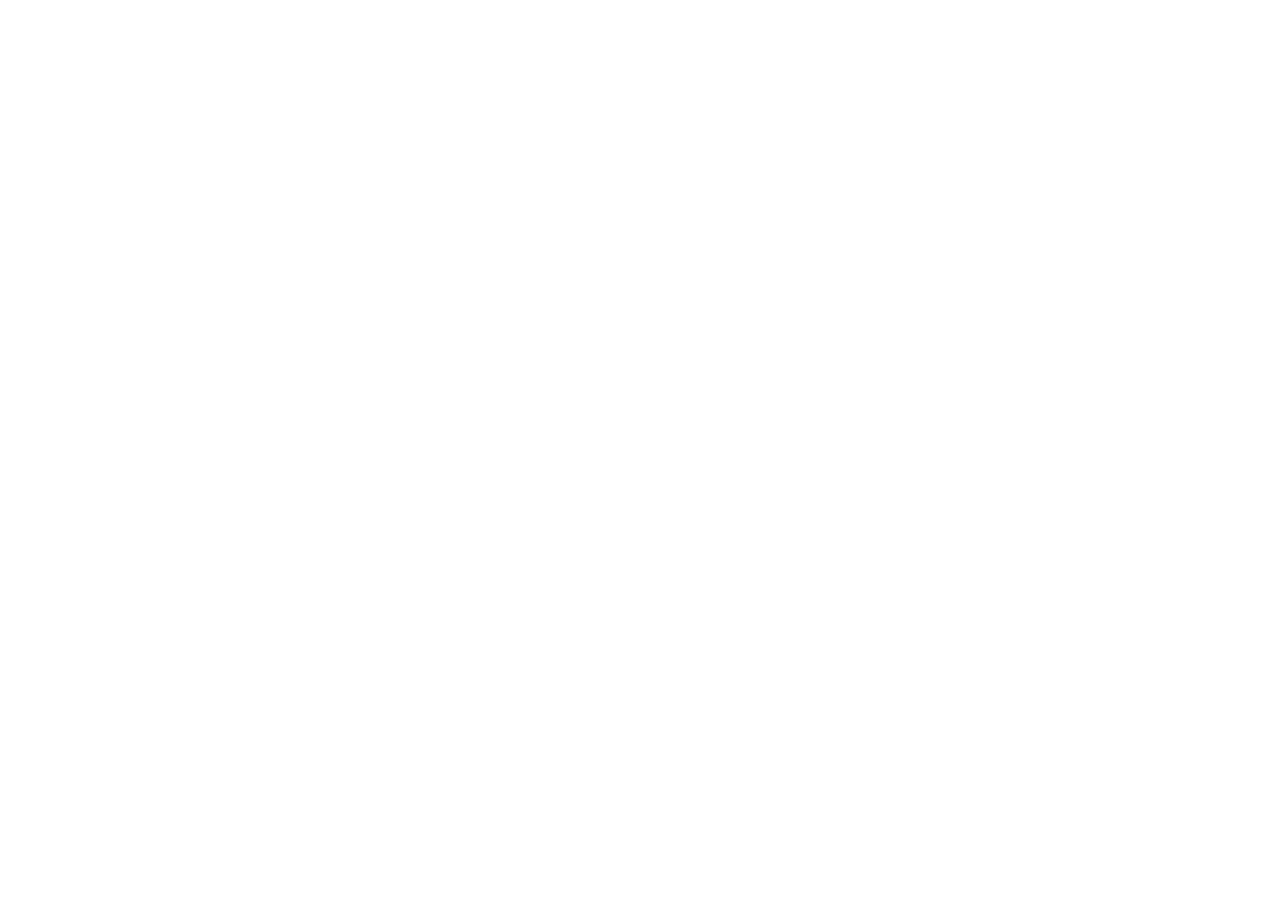
==== quotegenerator/index.html @ 9acc6aa1 "project setup" ====
<!DOCTYPE html>
<html lang="en">

<head>
    <meta charset="UTF-8">
    <meta name="viewport" content="width=device-width, initial-scale=1.0">
    <title>Document</title>
</head>

<body>

</body>

</html>
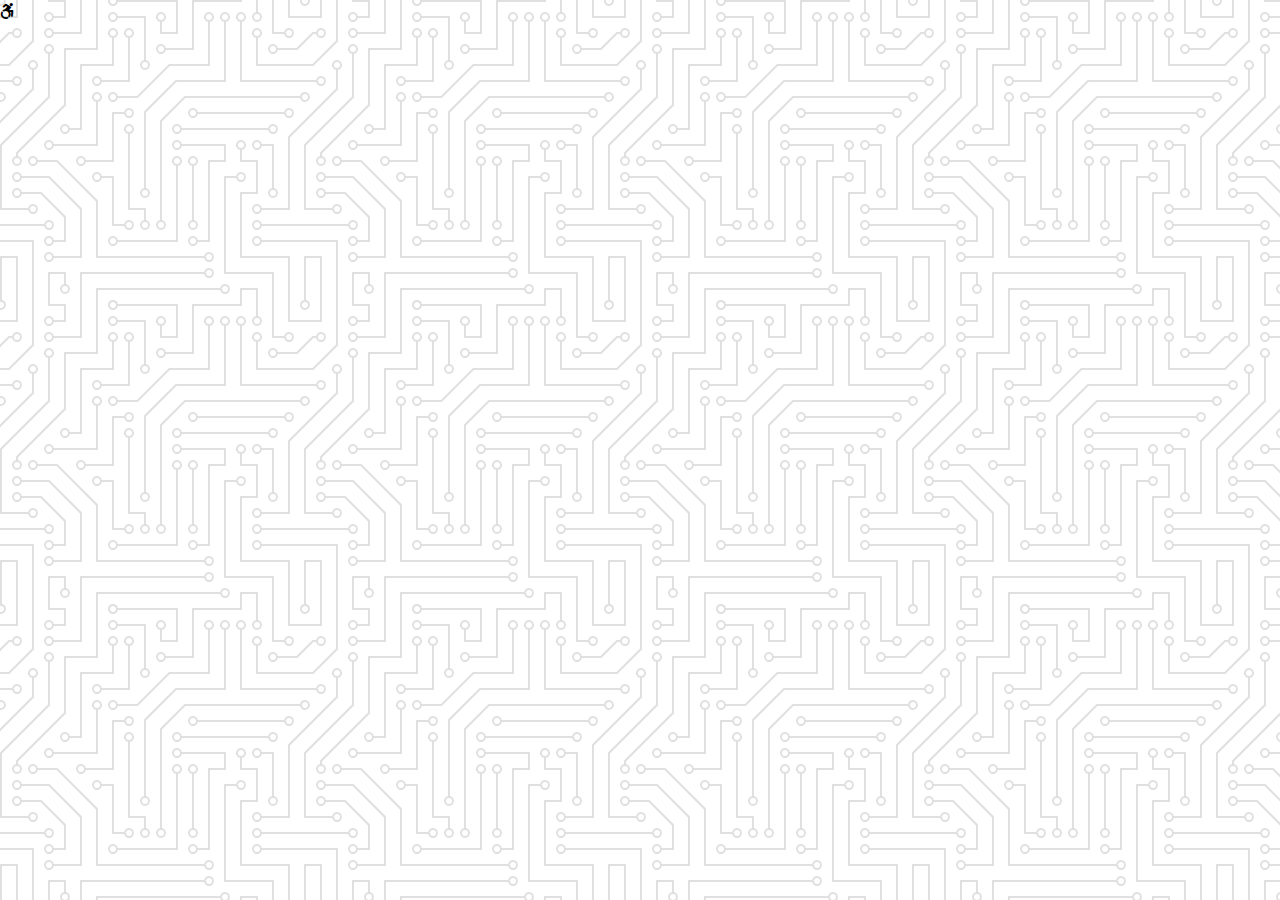
==== commit 9780d70d: "minor" ====
--- a/quotegenerator/index.html
+++ b/quotegenerator/index.html
@@ -4,11 +4,17 @@
 <head>
     <meta charset="UTF-8">
     <meta name="viewport" content="width=device-width, initial-scale=1.0">
-    <title>Document</title>
+    <title>Template</title>
+    <link rel="shortcut icon" href="favicon.ico" type="image/x-icon">
+    <link rel="icon" href="/favicon.ico" type="image/x-icon">
+    <link rel="stylesheet" href="https://cdnjs.cloudflare.com/ajax/libs/font-awesome/5.10.2/css/all.min.css" />
+    <link rel="stylesheet" href="main.css">
 </head>
 
 <body>
-
+    <i class="fab fa-accessible-icon"></i>
+    <!-- Scripts -->
+    <script src="script.js"></script>
 </body>
 
 </html>--- a/quotegenerator/main.css
+++ b/quotegenerator/main.css
@@ -0,0 +1,14 @@
+@import url('https://fonts.googleapis.com/css2?family=Open+Sans:wght@700&display=swap');
+html {
+    box-sizing: border-box;
+}
+
+body {
+    color: black;
+    margin: 0;
+    padding: 0;
+    min-height: 100vh;
+    font-family: 'Open Sans', sans-serif;
+    background-color: #ffffff;
+    background-image: url("data:image/svg+xml,%3Csvg xmlns='http://www.w3.org/2000/svg' viewBox='0 0 304 304' width='304' height='304'%3E%3Cpath fill='%23000000' fill-opacity='0.12' d='M44.1 224a5 5 0 1 1 0 2H0v-2h44.1zm160 48a5 5 0 1 1 0 2H82v-2h122.1zm57.8-46a5 5 0 1 1 0-2H304v2h-42.1zm0 16a5 5 0 1 1 0-2H304v2h-42.1zm6.2-114a5 5 0 1 1 0 2h-86.2a5 5 0 1 1 0-2h86.2zm-256-48a5 5 0 1 1 0 2H0v-2h12.1zm185.8 34a5 5 0 1 1 0-2h86.2a5 5 0 1 1 0 2h-86.2zM258 12.1a5 5 0 1 1-2 0V0h2v12.1zm-64 208a5 5 0 1 1-2 0v-54.2a5 5 0 1 1 2 0v54.2zm48-198.2V80h62v2h-64V21.9a5 5 0 1 1 2 0zm16 16V64h46v2h-48V37.9a5 5 0 1 1 2 0zm-128 96V208h16v12.1a5 5 0 1 1-2 0V210h-16v-76.1a5 5 0 1 1 2 0zm-5.9-21.9a5 5 0 1 1 0 2H114v48H85.9a5 5 0 1 1 0-2H112v-48h12.1zm-6.2 130a5 5 0 1 1 0-2H176v-74.1a5 5 0 1 1 2 0V242h-60.1zm-16-64a5 5 0 1 1 0-2H114v48h10.1a5 5 0 1 1 0 2H112v-48h-10.1zM66 284.1a5 5 0 1 1-2 0V274H50v30h-2v-32h18v12.1zM236.1 176a5 5 0 1 1 0 2H226v94h48v32h-2v-30h-48v-98h12.1zm25.8-30a5 5 0 1 1 0-2H274v44.1a5 5 0 1 1-2 0V146h-10.1zm-64 96a5 5 0 1 1 0-2H208v-80h16v-14h-42.1a5 5 0 1 1 0-2H226v18h-16v80h-12.1zm86.2-210a5 5 0 1 1 0 2H272V0h2v32h10.1zM98 101.9V146H53.9a5 5 0 1 1 0-2H96v-42.1a5 5 0 1 1 2 0zM53.9 34a5 5 0 1 1 0-2H80V0h2v34H53.9zm60.1 3.9V66H82v64H69.9a5 5 0 1 1 0-2H80V64h32V37.9a5 5 0 1 1 2 0zM101.9 82a5 5 0 1 1 0-2H128V37.9a5 5 0 1 1 2 0V82h-28.1zm16-64a5 5 0 1 1 0-2H146v44.1a5 5 0 1 1-2 0V18h-26.1zm102.2 270a5 5 0 1 1 0 2H98v14h-2v-16h124.1zM242 149.9V160h16v34h-16v62h48v48h-2v-46h-48v-66h16v-30h-16v-12.1a5 5 0 1 1 2 0zM53.9 18a5 5 0 1 1 0-2H64V2H48V0h18v18H53.9zm112 32a5 5 0 1 1 0-2H192V0h50v2h-48v48h-28.1zm-48-48a5 5 0 0 1-9.8-2h2.07a3 3 0 1 0 5.66 0H178v34h-18V21.9a5 5 0 1 1 2 0V32h14V2h-58.1zm0 96a5 5 0 1 1 0-2H137l32-32h39V21.9a5 5 0 1 1 2 0V66h-40.17l-32 32H117.9zm28.1 90.1a5 5 0 1 1-2 0v-76.51L175.59 80H224V21.9a5 5 0 1 1 2 0V82h-49.59L146 112.41v75.69zm16 32a5 5 0 1 1-2 0v-99.51L184.59 96H300.1a5 5 0 0 1 3.9-3.9v2.07a3 3 0 0 0 0 5.66v2.07a5 5 0 0 1-3.9-3.9H185.41L162 121.41v98.69zm-144-64a5 5 0 1 1-2 0v-3.51l48-48V48h32V0h2v50H66v55.41l-48 48v2.69zM50 53.9v43.51l-48 48V208h26.1a5 5 0 1 1 0 2H0v-65.41l48-48V53.9a5 5 0 1 1 2 0zm-16 16V89.41l-34 34v-2.82l32-32V69.9a5 5 0 1 1 2 0zM12.1 32a5 5 0 1 1 0 2H9.41L0 43.41V40.6L8.59 32h3.51zm265.8 18a5 5 0 1 1 0-2h18.69l7.41-7.41v2.82L297.41 50H277.9zm-16 160a5 5 0 1 1 0-2H288v-71.41l16-16v2.82l-14 14V210h-28.1zm-208 32a5 5 0 1 1 0-2H64v-22.59L40.59 194H21.9a5 5 0 1 1 0-2H41.41L66 216.59V242H53.9zm150.2 14a5 5 0 1 1 0 2H96v-56.6L56.6 162H37.9a5 5 0 1 1 0-2h19.5L98 200.6V256h106.1zm-150.2 2a5 5 0 1 1 0-2H80v-46.59L48.59 178H21.9a5 5 0 1 1 0-2H49.41L82 208.59V258H53.9zM34 39.8v1.61L9.41 66H0v-2h8.59L32 40.59V0h2v39.8zM2 300.1a5 5 0 0 1 3.9 3.9H3.83A3 3 0 0 0 0 302.17V256h18v48h-2v-46H2v42.1zM34 241v63h-2v-62H0v-2h34v1zM17 18H0v-2h16V0h2v18h-1zm273-2h14v2h-16V0h2v16zm-32 273v15h-2v-14h-14v14h-2v-16h18v1zM0 92.1A5.02 5.02 0 0 1 6 97a5 5 0 0 1-6 4.9v-2.07a3 3 0 1 0 0-5.66V92.1zM80 272h2v32h-2v-32zm37.9 32h-2.07a3 3 0 0 0-5.66 0h-2.07a5 5 0 0 1 9.8 0zM5.9 0A5.02 5.02 0 0 1 0 5.9V3.83A3 3 0 0 0 3.83 0H5.9zm294.2 0h2.07A3 3 0 0 0 304 3.83V5.9a5 5 0 0 1-3.9-5.9zm3.9 300.1v2.07a3 3 0 0 0-1.83 1.83h-2.07a5 5 0 0 1 3.9-3.9zM97 100a3 3 0 1 0 0-6 3 3 0 0 0 0 6zm0-16a3 3 0 1 0 0-6 3 3 0 0 0 0 6zm16 16a3 3 0 1 0 0-6 3 3 0 0 0 0 6zm16 16a3 3 0 1 0 0-6 3 3 0 0 0 0 6zm0 16a3 3 0 1 0 0-6 3 3 0 0 0 0 6zm-48 32a3 3 0 1 0 0-6 3 3 0 0 0 0 6zm16 16a3 3 0 1 0 0-6 3 3 0 0 0 0 6zm32 48a3 3 0 1 0 0-6 3 3 0 0 0 0 6zm-16 16a3 3 0 1 0 0-6 3 3 0 0 0 0 6zm32-16a3 3 0 1 0 0-6 3 3 0 0 0 0 6zm0-32a3 3 0 1 0 0-6 3 3 0 0 0 0 6zm16 32a3 3 0 1 0 0-6 3 3 0 0 0 0 6zm32 16a3 3 0 1 0 0-6 3 3 0 0 0 0 6zm0-16a3 3 0 1 0 0-6 3 3 0 0 0 0 6zm-16-64a3 3 0 1 0 0-6 3 3 0 0 0 0 6zm16 0a3 3 0 1 0 0-6 3 3 0 0 0 0 6zm16 96a3 3 0 1 0 0-6 3 3 0 0 0 0 6zm0 16a3 3 0 1 0 0-6 3 3 0 0 0 0 6zm16 16a3 3 0 1 0 0-6 3 3 0 0 0 0 6zm16-144a3 3 0 1 0 0-6 3 3 0 0 0 0 6zm0 32a3 3 0 1 0 0-6 3 3 0 0 0 0 6zm16-32a3 3 0 1 0 0-6 3 3 0 0 0 0 6zm16-16a3 3 0 1 0 0-6 3 3 0 0 0 0 6zm-96 0a3 3 0 1 0 0-6 3 3 0 0 0 0 6zm0 16a3 3 0 1 0 0-6 3 3 0 0 0 0 6zm16-32a3 3 0 1 0 0-6 3 3 0 0 0 0 6zm96 0a3 3 0 1 0 0-6 3 3 0 0 0 0 6zm-16-64a3 3 0 1 0 0-6 3 3 0 0 0 0 6zm16-16a3 3 0 1 0 0-6 3 3 0 0 0 0 6zm-32 0a3 3 0 1 0 0-6 3 3 0 0 0 0 6zm0-16a3 3 0 1 0 0-6 3 3 0 0 0 0 6zm-16 0a3 3 0 1 0 0-6 3 3 0 0 0 0 6zm-16 0a3 3 0 1 0 0-6 3 3 0 0 0 0 6zm-16 0a3 3 0 1 0 0-6 3 3 0 0 0 0 6zM49 36a3 3 0 1 0 0-6 3 3 0 0 0 0 6zm-32 0a3 3 0 1 0 0-6 3 3 0 0 0 0 6zm32 16a3 3 0 1 0 0-6 3 3 0 0 0 0 6zM33 68a3 3 0 1 0 0-6 3 3 0 0 0 0 6zm16-48a3 3 0 1 0 0-6 3 3 0 0 0 0 6zm0 240a3 3 0 1 0 0-6 3 3 0 0 0 0 6zm16 32a3 3 0 1 0 0-6 3 3 0 0 0 0 6zm-16-64a3 3 0 1 0 0-6 3 3 0 0 0 0 6zm0 16a3 3 0 1 0 0-6 3 3 0 0 0 0 6zm-16-32a3 3 0 1 0 0-6 3 3 0 0 0 0 6zm80-176a3 3 0 1 0 0-6 3 3 0 0 0 0 6zm16 0a3 3 0 1 0 0-6 3 3 0 0 0 0 6zm-16-16a3 3 0 1 0 0-6 3 3 0 0 0 0 6zm32 48a3 3 0 1 0 0-6 3 3 0 0 0 0 6zm16-16a3 3 0 1 0 0-6 3 3 0 0 0 0 6zm0-32a3 3 0 1 0 0-6 3 3 0 0 0 0 6zm112 176a3 3 0 1 0 0-6 3 3 0 0 0 0 6zm-16 16a3 3 0 1 0 0-6 3 3 0 0 0 0 6zm0 16a3 3 0 1 0 0-6 3 3 0 0 0 0 6zm0 16a3 3 0 1 0 0-6 3 3 0 0 0 0 6zM17 180a3 3 0 1 0 0-6 3 3 0 0 0 0 6zm0 16a3 3 0 1 0 0-6 3 3 0 0 0 0 6zm0-32a3 3 0 1 0 0-6 3 3 0 0 0 0 6zm16 0a3 3 0 1 0 0-6 3 3 0 0 0 0 6zM17 84a3 3 0 1 0 0-6 3 3 0 0 0 0 6zm32 64a3 3 0 1 0 0-6 3 3 0 0 0 0 6zm16-16a3 3 0 1 0 0-6 3 3 0 0 0 0 6z'%3E%3C/path%3E%3C/svg%3E");
+}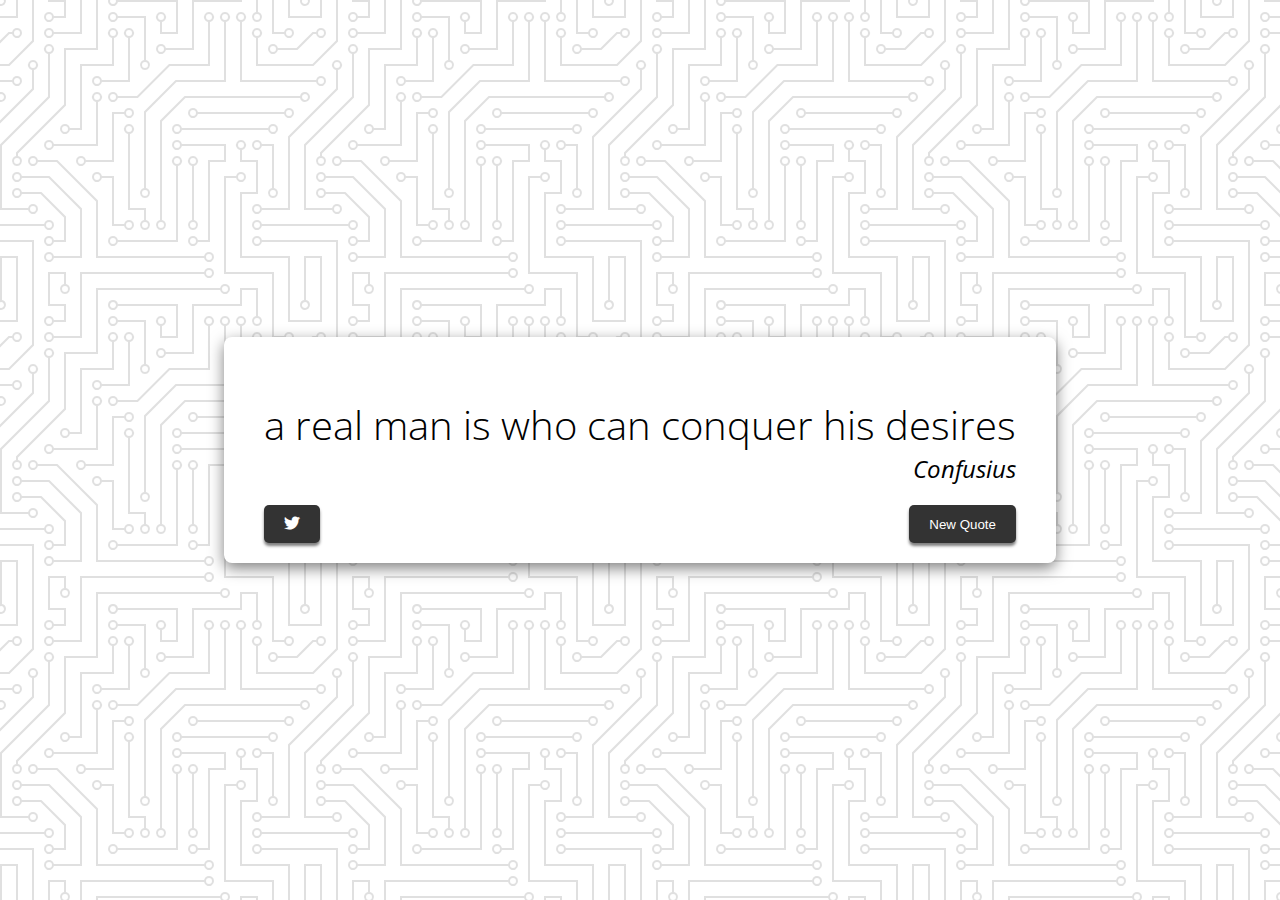
==== commit 54934f83: "finished the layout" ====
--- a/quotegenerator/index.html
+++ b/quotegenerator/index.html
@@ -2,17 +2,28 @@
 <html lang="en">
 
 <head>
-    <meta charset="UTF-8">
-    <meta name="viewport" content="width=device-width, initial-scale=1.0">
+    <meta charset="UTF-8" />
+    <meta name="viewport" content="width=device-width, initial-scale=1.0" />
     <title>Template</title>
-    <link rel="shortcut icon" href="favicon.ico" type="image/x-icon">
-    <link rel="icon" href="/favicon.ico" type="image/x-icon">
+    <link rel="shortcut icon" href="favicon.ico" type="image/x-icon" />
+    <link rel="icon" href="/favicon.ico" type="image/x-icon" />
     <link rel="stylesheet" href="https://cdnjs.cloudflare.com/ajax/libs/font-awesome/5.10.2/css/all.min.css" />
-    <link rel="stylesheet" href="main.css">
+    <link rel="stylesheet" href="main.css" />
 </head>
 
 <body>
-    <i class="fab fa-accessible-icon"></i>
+    <section class="container">
+        <div class="quote-content">
+            <div class="quote-icon"></div>
+            <div class="quote">a real man is who can conquer his desires</div>
+        </div>
+        <div class="author">Confusius</div>
+        <div class="buttons">
+            <button class="twitter"><i class="fab fa-twitter"></i></button>
+            <button class="newQuote">New Quote</button>
+        </div>
+
+    </section>
     <!-- Scripts -->
     <script src="script.js"></script>
 </body>
--- a/quotegenerator/main.css
+++ b/quotegenerator/main.css
@@ -1,4 +1,4 @@
-@import url('https://fonts.googleapis.com/css2?family=Open+Sans:wght@700&display=swap');
+@import url('https://fonts.googleapis.com/css2?family=Open+Sans:wght@400&display=swap');
 html {
     box-sizing: border-box;
 }
@@ -11,4 +11,80 @@
     font-family: 'Open Sans', sans-serif;
     background-color: #ffffff;
     background-image: url("data:image/svg+xml,%3Csvg xmlns='http://www.w3.org/2000/svg' viewBox='0 0 304 304' width='304' height='304'%3E%3Cpath fill='%23000000' fill-opacity='0.12' d='M44.1 224a5 5 0 1 1 0 2H0v-2h44.1zm160 48a5 5 0 1 1 0 2H82v-2h122.1zm57.8-46a5 5 0 1 1 0-2H304v2h-42.1zm0 16a5 5 0 1 1 0-2H304v2h-42.1zm6.2-114a5 5 0 1 1 0 2h-86.2a5 5 0 1 1 0-2h86.2zm-256-48a5 5 0 1 1 0 2H0v-2h12.1zm185.8 34a5 5 0 1 1 0-2h86.2a5 5 0 1 1 0 2h-86.2zM258 12.1a5 5 0 1 1-2 0V0h2v12.1zm-64 208a5 5 0 1 1-2 0v-54.2a5 5 0 1 1 2 0v54.2zm48-198.2V80h62v2h-64V21.9a5 5 0 1 1 2 0zm16 16V64h46v2h-48V37.9a5 5 0 1 1 2 0zm-128 96V208h16v12.1a5 5 0 1 1-2 0V210h-16v-76.1a5 5 0 1 1 2 0zm-5.9-21.9a5 5 0 1 1 0 2H114v48H85.9a5 5 0 1 1 0-2H112v-48h12.1zm-6.2 130a5 5 0 1 1 0-2H176v-74.1a5 5 0 1 1 2 0V242h-60.1zm-16-64a5 5 0 1 1 0-2H114v48h10.1a5 5 0 1 1 0 2H112v-48h-10.1zM66 284.1a5 5 0 1 1-2 0V274H50v30h-2v-32h18v12.1zM236.1 176a5 5 0 1 1 0 2H226v94h48v32h-2v-30h-48v-98h12.1zm25.8-30a5 5 0 1 1 0-2H274v44.1a5 5 0 1 1-2 0V146h-10.1zm-64 96a5 5 0 1 1 0-2H208v-80h16v-14h-42.1a5 5 0 1 1 0-2H226v18h-16v80h-12.1zm86.2-210a5 5 0 1 1 0 2H272V0h2v32h10.1zM98 101.9V146H53.9a5 5 0 1 1 0-2H96v-42.1a5 5 0 1 1 2 0zM53.9 34a5 5 0 1 1 0-2H80V0h2v34H53.9zm60.1 3.9V66H82v64H69.9a5 5 0 1 1 0-2H80V64h32V37.9a5 5 0 1 1 2 0zM101.9 82a5 5 0 1 1 0-2H128V37.9a5 5 0 1 1 2 0V82h-28.1zm16-64a5 5 0 1 1 0-2H146v44.1a5 5 0 1 1-2 0V18h-26.1zm102.2 270a5 5 0 1 1 0 2H98v14h-2v-16h124.1zM242 149.9V160h16v34h-16v62h48v48h-2v-46h-48v-66h16v-30h-16v-12.1a5 5 0 1 1 2 0zM53.9 18a5 5 0 1 1 0-2H64V2H48V0h18v18H53.9zm112 32a5 5 0 1 1 0-2H192V0h50v2h-48v48h-28.1zm-48-48a5 5 0 0 1-9.8-2h2.07a3 3 0 1 0 5.66 0H178v34h-18V21.9a5 5 0 1 1 2 0V32h14V2h-58.1zm0 96a5 5 0 1 1 0-2H137l32-32h39V21.9a5 5 0 1 1 2 0V66h-40.17l-32 32H117.9zm28.1 90.1a5 5 0 1 1-2 0v-76.51L175.59 80H224V21.9a5 5 0 1 1 2 0V82h-49.59L146 112.41v75.69zm16 32a5 5 0 1 1-2 0v-99.51L184.59 96H300.1a5 5 0 0 1 3.9-3.9v2.07a3 3 0 0 0 0 5.66v2.07a5 5 0 0 1-3.9-3.9H185.41L162 121.41v98.69zm-144-64a5 5 0 1 1-2 0v-3.51l48-48V48h32V0h2v50H66v55.41l-48 48v2.69zM50 53.9v43.51l-48 48V208h26.1a5 5 0 1 1 0 2H0v-65.41l48-48V53.9a5 5 0 1 1 2 0zm-16 16V89.41l-34 34v-2.82l32-32V69.9a5 5 0 1 1 2 0zM12.1 32a5 5 0 1 1 0 2H9.41L0 43.41V40.6L8.59 32h3.51zm265.8 18a5 5 0 1 1 0-2h18.69l7.41-7.41v2.82L297.41 50H277.9zm-16 160a5 5 0 1 1 0-2H288v-71.41l16-16v2.82l-14 14V210h-28.1zm-208 32a5 5 0 1 1 0-2H64v-22.59L40.59 194H21.9a5 5 0 1 1 0-2H41.41L66 216.59V242H53.9zm150.2 14a5 5 0 1 1 0 2H96v-56.6L56.6 162H37.9a5 5 0 1 1 0-2h19.5L98 200.6V256h106.1zm-150.2 2a5 5 0 1 1 0-2H80v-46.59L48.59 178H21.9a5 5 0 1 1 0-2H49.41L82 208.59V258H53.9zM34 39.8v1.61L9.41 66H0v-2h8.59L32 40.59V0h2v39.8zM2 300.1a5 5 0 0 1 3.9 3.9H3.83A3 3 0 0 0 0 302.17V256h18v48h-2v-46H2v42.1zM34 241v63h-2v-62H0v-2h34v1zM17 18H0v-2h16V0h2v18h-1zm273-2h14v2h-16V0h2v16zm-32 273v15h-2v-14h-14v14h-2v-16h18v1zM0 92.1A5.02 5.02 0 0 1 6 97a5 5 0 0 1-6 4.9v-2.07a3 3 0 1 0 0-5.66V92.1zM80 272h2v32h-2v-32zm37.9 32h-2.07a3 3 0 0 0-5.66 0h-2.07a5 5 0 0 1 9.8 0zM5.9 0A5.02 5.02 0 0 1 0 5.9V3.83A3 3 0 0 0 3.83 0H5.9zm294.2 0h2.07A3 3 0 0 0 304 3.83V5.9a5 5 0 0 1-3.9-5.9zm3.9 300.1v2.07a3 3 0 0 0-1.83 1.83h-2.07a5 5 0 0 1 3.9-3.9zM97 100a3 3 0 1 0 0-6 3 3 0 0 0 0 6zm0-16a3 3 0 1 0 0-6 3 3 0 0 0 0 6zm16 16a3 3 0 1 0 0-6 3 3 0 0 0 0 6zm16 16a3 3 0 1 0 0-6 3 3 0 0 0 0 6zm0 16a3 3 0 1 0 0-6 3 3 0 0 0 0 6zm-48 32a3 3 0 1 0 0-6 3 3 0 0 0 0 6zm16 16a3 3 0 1 0 0-6 3 3 0 0 0 0 6zm32 48a3 3 0 1 0 0-6 3 3 0 0 0 0 6zm-16 16a3 3 0 1 0 0-6 3 3 0 0 0 0 6zm32-16a3 3 0 1 0 0-6 3 3 0 0 0 0 6zm0-32a3 3 0 1 0 0-6 3 3 0 0 0 0 6zm16 32a3 3 0 1 0 0-6 3 3 0 0 0 0 6zm32 16a3 3 0 1 0 0-6 3 3 0 0 0 0 6zm0-16a3 3 0 1 0 0-6 3 3 0 0 0 0 6zm-16-64a3 3 0 1 0 0-6 3 3 0 0 0 0 6zm16 0a3 3 0 1 0 0-6 3 3 0 0 0 0 6zm16 96a3 3 0 1 0 0-6 3 3 0 0 0 0 6zm0 16a3 3 0 1 0 0-6 3 3 0 0 0 0 6zm16 16a3 3 0 1 0 0-6 3 3 0 0 0 0 6zm16-144a3 3 0 1 0 0-6 3 3 0 0 0 0 6zm0 32a3 3 0 1 0 0-6 3 3 0 0 0 0 6zm16-32a3 3 0 1 0 0-6 3 3 0 0 0 0 6zm16-16a3 3 0 1 0 0-6 3 3 0 0 0 0 6zm-96 0a3 3 0 1 0 0-6 3 3 0 0 0 0 6zm0 16a3 3 0 1 0 0-6 3 3 0 0 0 0 6zm16-32a3 3 0 1 0 0-6 3 3 0 0 0 0 6zm96 0a3 3 0 1 0 0-6 3 3 0 0 0 0 6zm-16-64a3 3 0 1 0 0-6 3 3 0 0 0 0 6zm16-16a3 3 0 1 0 0-6 3 3 0 0 0 0 6zm-32 0a3 3 0 1 0 0-6 3 3 0 0 0 0 6zm0-16a3 3 0 1 0 0-6 3 3 0 0 0 0 6zm-16 0a3 3 0 1 0 0-6 3 3 0 0 0 0 6zm-16 0a3 3 0 1 0 0-6 3 3 0 0 0 0 6zm-16 0a3 3 0 1 0 0-6 3 3 0 0 0 0 6zM49 36a3 3 0 1 0 0-6 3 3 0 0 0 0 6zm-32 0a3 3 0 1 0 0-6 3 3 0 0 0 0 6zm32 16a3 3 0 1 0 0-6 3 3 0 0 0 0 6zM33 68a3 3 0 1 0 0-6 3 3 0 0 0 0 6zm16-48a3 3 0 1 0 0-6 3 3 0 0 0 0 6zm0 240a3 3 0 1 0 0-6 3 3 0 0 0 0 6zm16 32a3 3 0 1 0 0-6 3 3 0 0 0 0 6zm-16-64a3 3 0 1 0 0-6 3 3 0 0 0 0 6zm0 16a3 3 0 1 0 0-6 3 3 0 0 0 0 6zm-16-32a3 3 0 1 0 0-6 3 3 0 0 0 0 6zm80-176a3 3 0 1 0 0-6 3 3 0 0 0 0 6zm16 0a3 3 0 1 0 0-6 3 3 0 0 0 0 6zm-16-16a3 3 0 1 0 0-6 3 3 0 0 0 0 6zm32 48a3 3 0 1 0 0-6 3 3 0 0 0 0 6zm16-16a3 3 0 1 0 0-6 3 3 0 0 0 0 6zm0-32a3 3 0 1 0 0-6 3 3 0 0 0 0 6zm112 176a3 3 0 1 0 0-6 3 3 0 0 0 0 6zm-16 16a3 3 0 1 0 0-6 3 3 0 0 0 0 6zm0 16a3 3 0 1 0 0-6 3 3 0 0 0 0 6zm0 16a3 3 0 1 0 0-6 3 3 0 0 0 0 6zM17 180a3 3 0 1 0 0-6 3 3 0 0 0 0 6zm0 16a3 3 0 1 0 0-6 3 3 0 0 0 0 6zm0-32a3 3 0 1 0 0-6 3 3 0 0 0 0 6zm16 0a3 3 0 1 0 0-6 3 3 0 0 0 0 6zM17 84a3 3 0 1 0 0-6 3 3 0 0 0 0 6zm32 64a3 3 0 1 0 0-6 3 3 0 0 0 0 6zm16-16a3 3 0 1 0 0-6 3 3 0 0 0 0 6z'%3E%3C/path%3E%3C/svg%3E");
+    display: flex;
+    justify-content: center;
+    align-items: center;
+}
+
+.container {
+    width: auto;
+    text-align: center;
+    padding: 60px 40px 20px 40px;
+    min-width: 700px;
+    box-shadow: 0px 5px 15px rgba(0, 0, 0, 0.5);
+    border-radius: 8px;
+    background-color: white;
+}
+
+.buttons {
+    margin-top: 20px;
+    display: flex;
+    justify-content: space-between;
+}
+
+button {
+    outline: none;
+    background-color: rgb(51, 51, 51);
+    border: 0;
+    color: white;
+    padding: 10px 20px;
+    border-radius: 5px;
+    box-shadow: 0px 3px 3px rgba(0, 0, 0, 0.5);
+    text-transform: capitalize;
+    transition: box-shadow 0.2s ease-in-out;
+}
+
+button:hover {
+    cursor: pointer;
+}
+
+button:active {
+    box-shadow: 0px 1px 1px rgba(0, 0, 0, 0.5);
+}
+
+.quote-content {
+    font-size: 2.5rem;
+    font-weight: lighter;
+}
+
+.author {
+    font-style: italic;
+    font-size: 1.5rem;
+    text-align: right;
+}
+
+.twitter {
+    font-size: 1rem;
+}
+
+.twitter:hover {
+    color: #00acee;
+    transition: all 0.4s ease-in-out;
+}
+
+@media screen and (max-width: 900px) {
+    .container {
+        padding: 20px 20px 10px;
+        min-width: 300px;
+        margin: 0 20px;
+    }
+    .quote-content {
+        font-size: 1.5rem;
+    }
+    .author {
+        font-size: 1.1rem;
+    }
+    .quote-content {
+        margin-bottom: 10px;
+    }
 }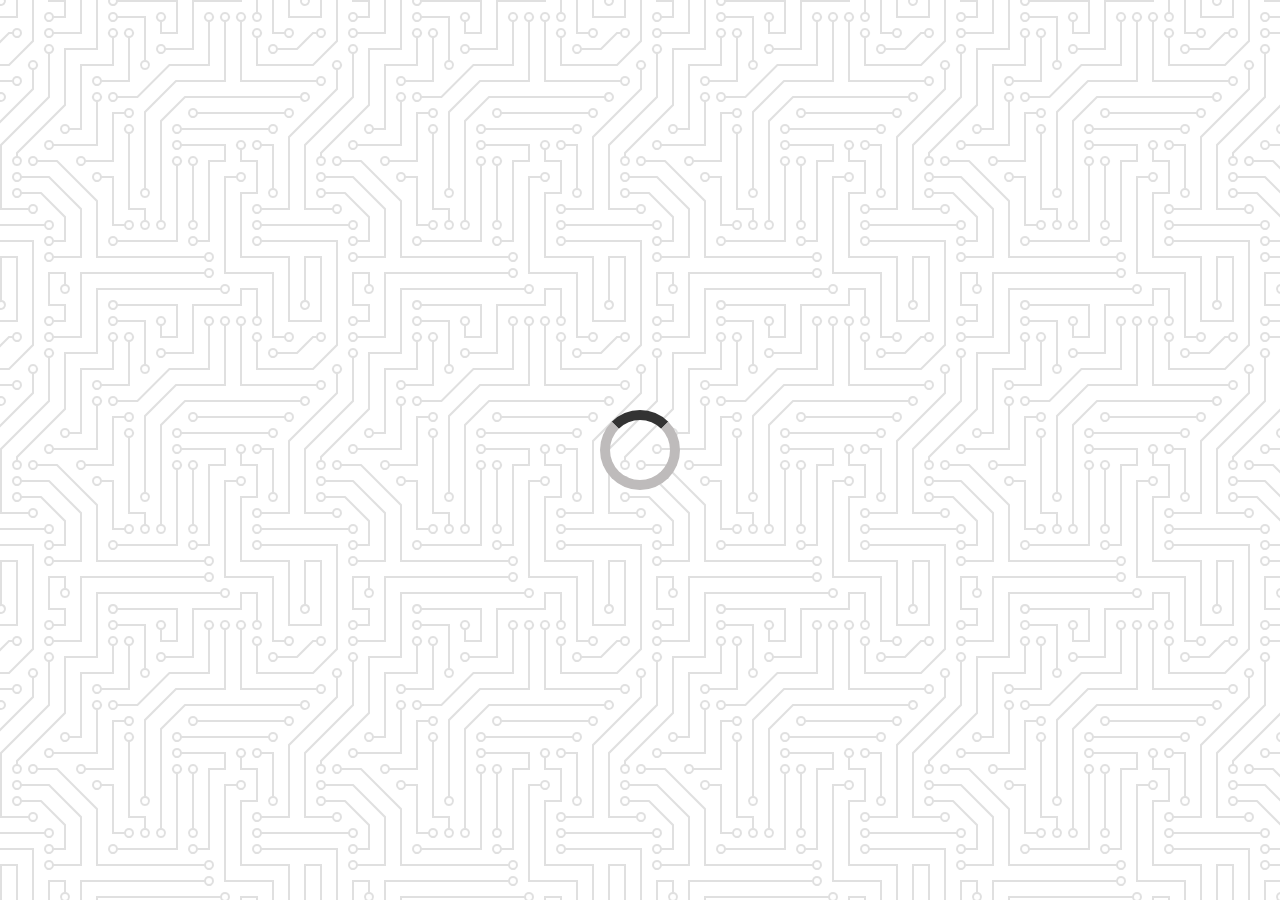
==== commit b16baa5f: "adding loader" ====
--- a/quotegenerator/index.html
+++ b/quotegenerator/index.html
@@ -13,9 +13,12 @@
 
 <body>
     <section class="container">
-        <div class="quote-content">
-            <div class="quote-icon"></div>
-            <div class="quote">a real man is who can conquer his desires</div>
+        <div class="quote">
+            <span class="quote-icon"><i class="fas fa-quote-left"></i> </span>
+            <span class="quote-content">
+                a real man is who can
+                conquer his desires
+            </span>
         </div>
         <div class="author">Confusius</div>
         <div class="buttons">
@@ -24,8 +27,10 @@
         </div>
 
     </section>
+    <div class="loader"></div>
+
     <!-- Scripts -->
-    <script src="script.js"></script>
+    <script src="app.js"></script>
 </body>
 
 </html>--- a/quotegenerator/main.css
+++ b/quotegenerator/main.css
@@ -39,9 +39,9 @@
     color: white;
     padding: 10px 20px;
     border-radius: 5px;
-    box-shadow: 0px 3px 3px rgba(0, 0, 0, 0.5);
+    box-shadow: 0px 3px rgba(0, 0, 0, 0.5);
     text-transform: capitalize;
-    transition: box-shadow 0.2s ease-in-out;
+    /* transition: box-shadow 0.2s ease-in-out; */
 }
 
 button:hover {
@@ -49,7 +49,8 @@
 }
 
 button:active {
-    box-shadow: 0px 1px 1px rgba(0, 0, 0, 0.5);
+    transform: translateY(3px);
+    box-shadow: 0px 0px rgba(0, 0, 0, 0.5);
 }
 
 .quote-content {
@@ -72,6 +73,27 @@
     transition: all 0.4s ease-in-out;
 }
 
+.loader {
+    display: flex;
+    justify-content: center;
+    align-items: center;
+    border: 10px solid #bebbbb;
+    border-top: 10px solid #333;
+    border-radius: 50%;
+    width: 60px;
+    height: 60px;
+    animation: spin 2s linear infinite;
+}
+
+@keyframes spin {
+    0% {
+        transform: rotate(0deg);
+    }
+    100% {
+        transform: rotate(360deg);
+    }
+}
+
 @media screen and (max-width: 900px) {
     .container {
         padding: 20px 20px 10px;
